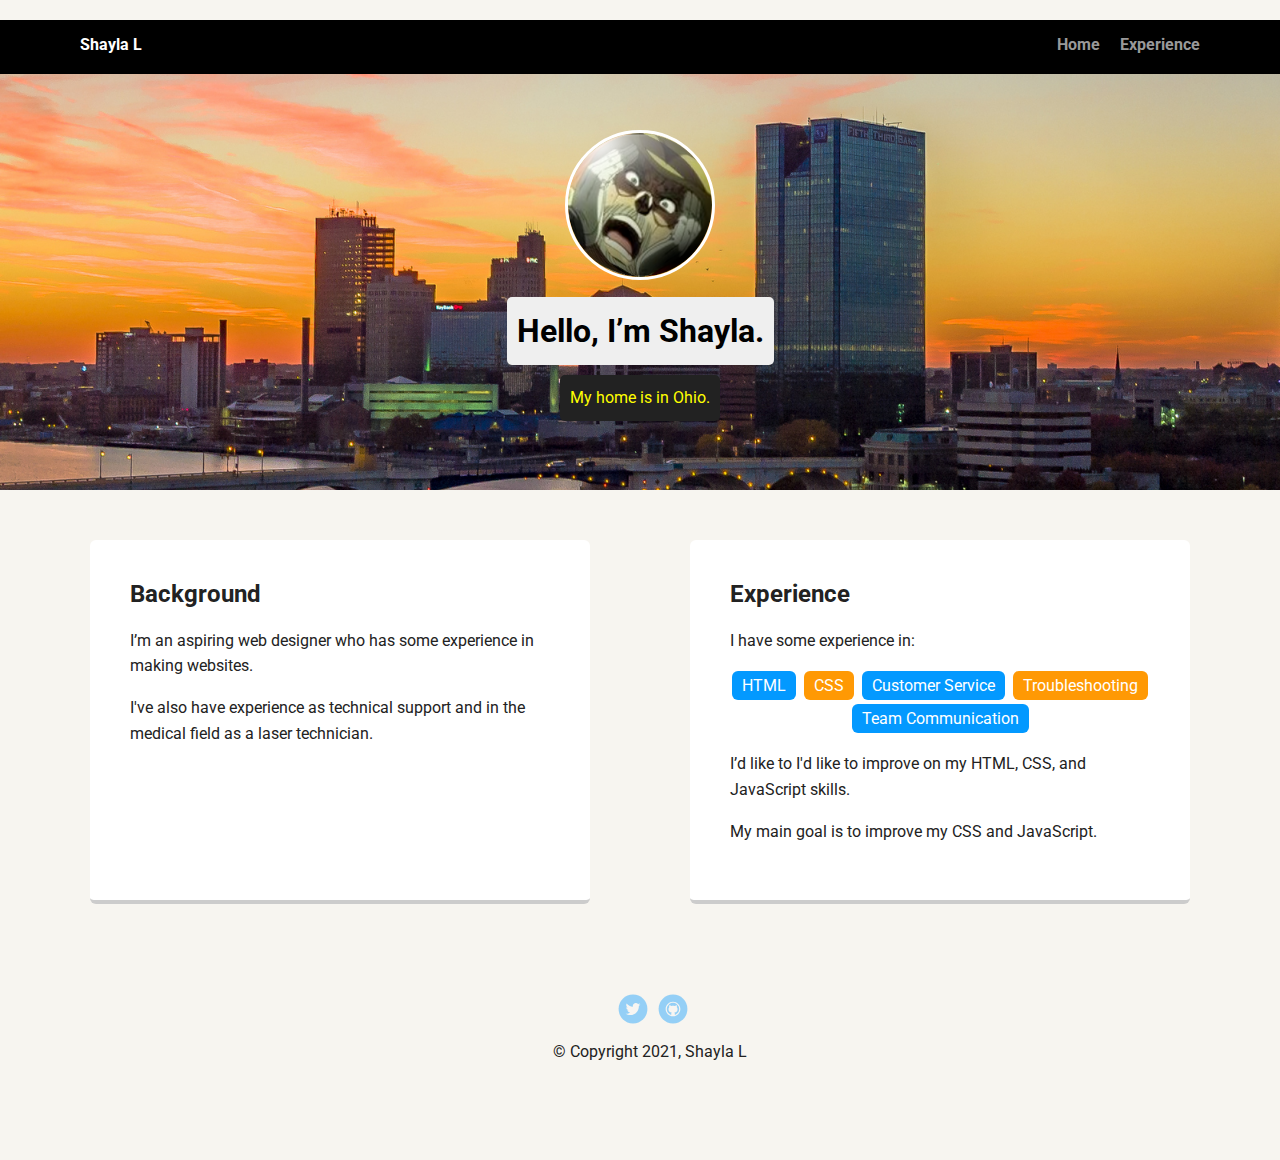
==== profile_page_v1/experience.html @ f750316f "Finished page" ====
<!DOCTYPE html>
<html lang="en">
<head>
    <meta charset="UTF-8">
    <meta http-equiv="X-UA-Compatible" content="IE=edge">
    <meta name="viewport" content="width=device-width, initial-scale=1.0">
    <link rel="stylesheet" href="styles.css">
    <link href="https://fonts.googleapis.com/css?family=Muli%7CRoboto:400,300,500,700,900" rel="stylesheet"></head>
    <title>Shayla's Experience</title>
</head>
<body>
    <main>
    <div class="main-nav">
        <ul class="nav">
          <li class="name">Shayla L</li>
          <li><a href="index.html">Home</a></li>
          <li><a href="experience.html">Experience</a></li>
        </ul>
    </div>

    <header>
      <img src="images/profilePic.png" alt="Drawing of Shayla L" class="profile-image">
      <h1 class="tag name">Hello, I’m Shayla.</h1>
      <p class="tag location">My home is in Ohio.</p>
    </header>

    <main class="flex">
        <div class="card">
          <h2>Background</h2>
          <p>I’m an aspiring web designer who has some experience in making websites.</p>
          <p>I've also have experience as technical support and in the medical field as a laser technician.</p>
        </div> 
  
        <div class="card">
          <h2>Experience</h2>
          <p>I have some experience in:</p>
          <ul class="skills">
            <li>HTML</li>
            <li>CSS</li>
            <li>Customer Service</li>
            <li>Troubleshooting</li>
            <li>Team Communication</li>
          </ul>
          <p>I’d like to I'd like to improve on my HTML, CSS, and JavaScript skills.</p>
          <p>My main goal is to improve my CSS and JavaScript.</p>
        </div> 
      </main>

      <footer>
        <ul>
          <li><a href="https://twitter.com/css_strudel" class="social twitter">Twitter</a></li>
          <li><a href="https://github.com/shaylalewis" class="social github">Github</a></li>
        </ul>
        <p class="copyright">&copy; Copyright 2021, Shayla L</p>
      </footer>
</body>
</html>
---- profile_page_v1/styles.css ----
/* Global Layout Set-up */
* { 
  box-sizing: border-box;
}
  
body {
  margin: 0;
  padding: 0;
  text-align: center;
  font-family: 'Roboto', sans-serif;
  color: #222;
  background: #f7f5f0;
}
/* Link Styles */

a {
  text-decoration: none;
  color: #999;
}
a:hover {
  color: #6633ff;
}

/* Section Styles */

.main-nav {
  width: 100%;
  background: black;
  min-height: 30px;
  padding: 10px;
  position: fixed;
  text-align: center;
}
.nav {
  display: flex;
  justify-content: space-around;
  font-weight: 700;
  list-style-type: none;
  margin: 0 auto;
  padding: 0;
}

.nav .name {
    display: block;
    margin-right: auto;
    color: white;
}
.nav li {
  padding: 5px 10px 10px 10px;
}
.nav a {
  transition: all .5s;
}
.nav a:hover {
  color: white
}

header {
  text-align: center;
  background: url('images/toledo.jpg') no-repeat top center ;
  background-size: cover;
  overflow: hidden;
  padding-top: 60px;
}
header {
  line-height: 1.5;
}
header .profile-image {
  margin-top: 50px;
  width: 150px;
  height: 150px;
  border-radius: 50%;
  border: 3px solid white;
  transition: all .5s;
}
header .profile-image:hover {
  transform: scale(1.2) rotate(5deg);
}
.tag {
  background-color: #efefef;
  color: black;
  padding: 10px;
  border-radius: 5px;
  display: table;
  margin: 10px auto;
} 
.location {
  background-color: #222;
  color: yellow;
}
.card {
  margin: 30px;
  padding: 20px 40px 40px;
  max-width: 500px;
  text-align: left;
  background: #fff;
  border-bottom: 4px solid #ccc;
  border-radius: 6px;
  transition: all .5s;
}
.card:hover {
  border-color: #ff99ff;
}

ul.skills {
  padding: 0;
  text-align: center;
}

.skills li {
  border-radius: 6px;
  display: inline-block;
  background: #ff9904;
  color: white;
  padding: 5px 10px;
  margin: 2px;
}

.skills li:nth-child(odd) {
  background: #0399ff;
}

footer {
  width: 100%;
  min-height: 30px;
  padding: 20px 0 40px 20px;
}

footer .copyright {
  top: -8px;
  font-size: .75em;
}

footer ul {
  list-style-type: none;
  margin: 0;
  padding: 0;
}

footer ul li {
  display: inline-block;
}

a.social {
  display: inline-block;
  text-indent: -9999px;
  margin-left: 5px;
  width: 30px;
  height: 30px;
  background-size: 30px 30px;
  opacity: .4;
  transition: all .5s;
}
a.twitter {
  background-image: url(images/twitter.svg);
}
a.github {
  background-image: url(images/github.svg);
}
a.social:hover {
  opacity: 1;
}
.clearfix {
  clear: both;
}

/* Styles for larger screens */
@media screen and (min-width: 720px) {
  
  .flex {
      display: -ms-flexbox;      /* TWEENER - IE 10 */
      display: flex; 
      max-width: 1200px;
      -ms-flex-pack: distribute;
      justify-content: space-around;
      margin: 0 auto;
  }

  header {
    min-height: 470px;
  }

  .nav {
    max-width: 1200px;
    padding: 0 30px;
  }


  main {
    padding-top: 20px;
  }

  main p {
    line-height: 1.6em;
  }

  footer {
    font-size: 1.3em;
    max-width: 1200px;
    margin: 40px auto;
  }

}
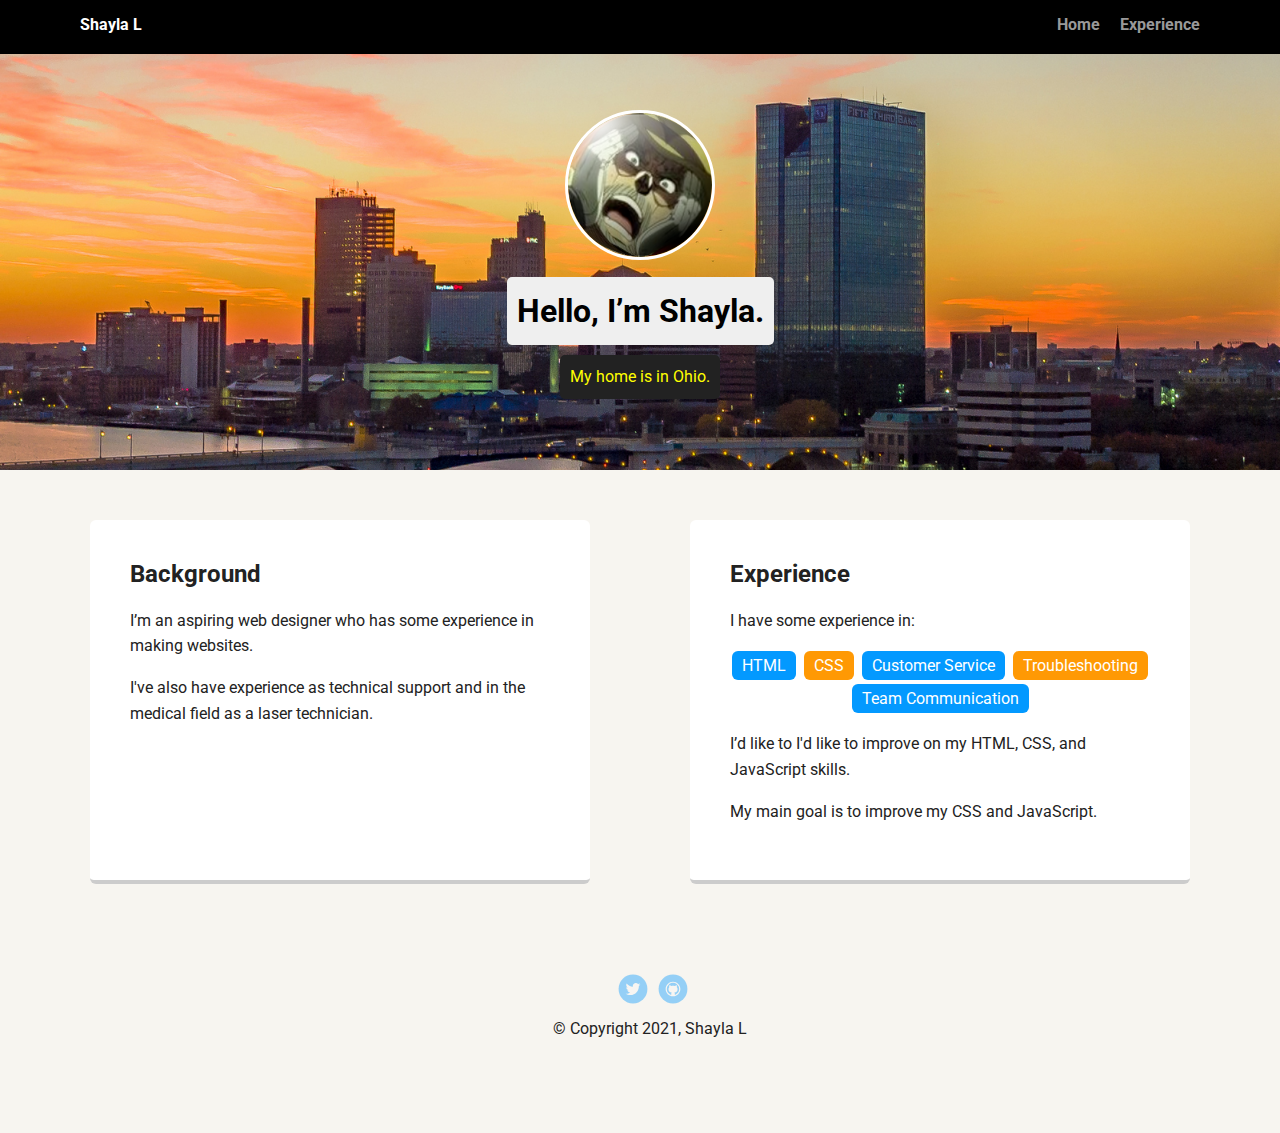
==== commit d630dabc: "Update experience.html" ====
--- a/profile_page_v1/experience.html
+++ b/profile_page_v1/experience.html
@@ -5,11 +5,10 @@
     <meta http-equiv="X-UA-Compatible" content="IE=edge">
     <meta name="viewport" content="width=device-width, initial-scale=1.0">
     <link rel="stylesheet" href="styles.css">
-    <link href="https://fonts.googleapis.com/css?family=Muli%7CRoboto:400,300,500,700,900" rel="stylesheet"></head>
+    <link href="https://fonts.googleapis.com/css?family=Muli%7CRoboto:400,300,500,700,900" rel="stylesheet">
     <title>Shayla's Experience</title>
 </head>
 <body>
-    <main>
     <div class="main-nav">
         <ul class="nav">
           <li class="name">Shayla L</li>
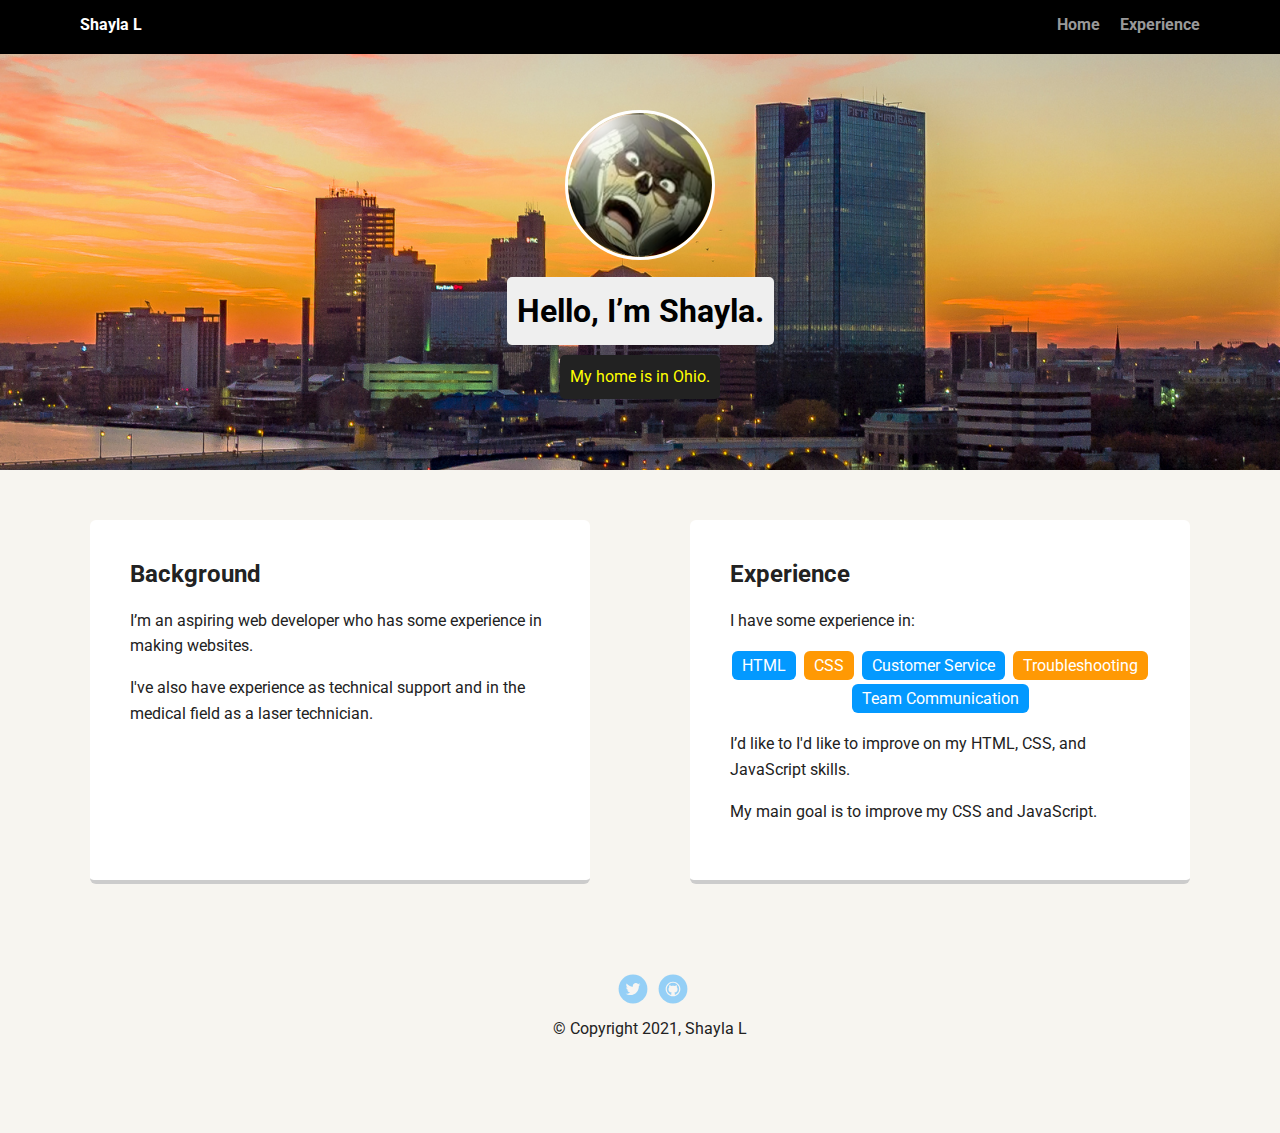
==== commit caee5e12: "Changed placeholder text" ====
--- a/profile_page_v1/experience.html
+++ b/profile_page_v1/experience.html
@@ -26,7 +26,7 @@
     <main class="flex">
         <div class="card">
           <h2>Background</h2>
-          <p>I’m an aspiring web designer who has some experience in making websites.</p>
+          <p>I’m an aspiring web developer who has some experience in making websites.</p>
           <p>I've also have experience as technical support and in the medical field as a laser technician.</p>
         </div> 
   
